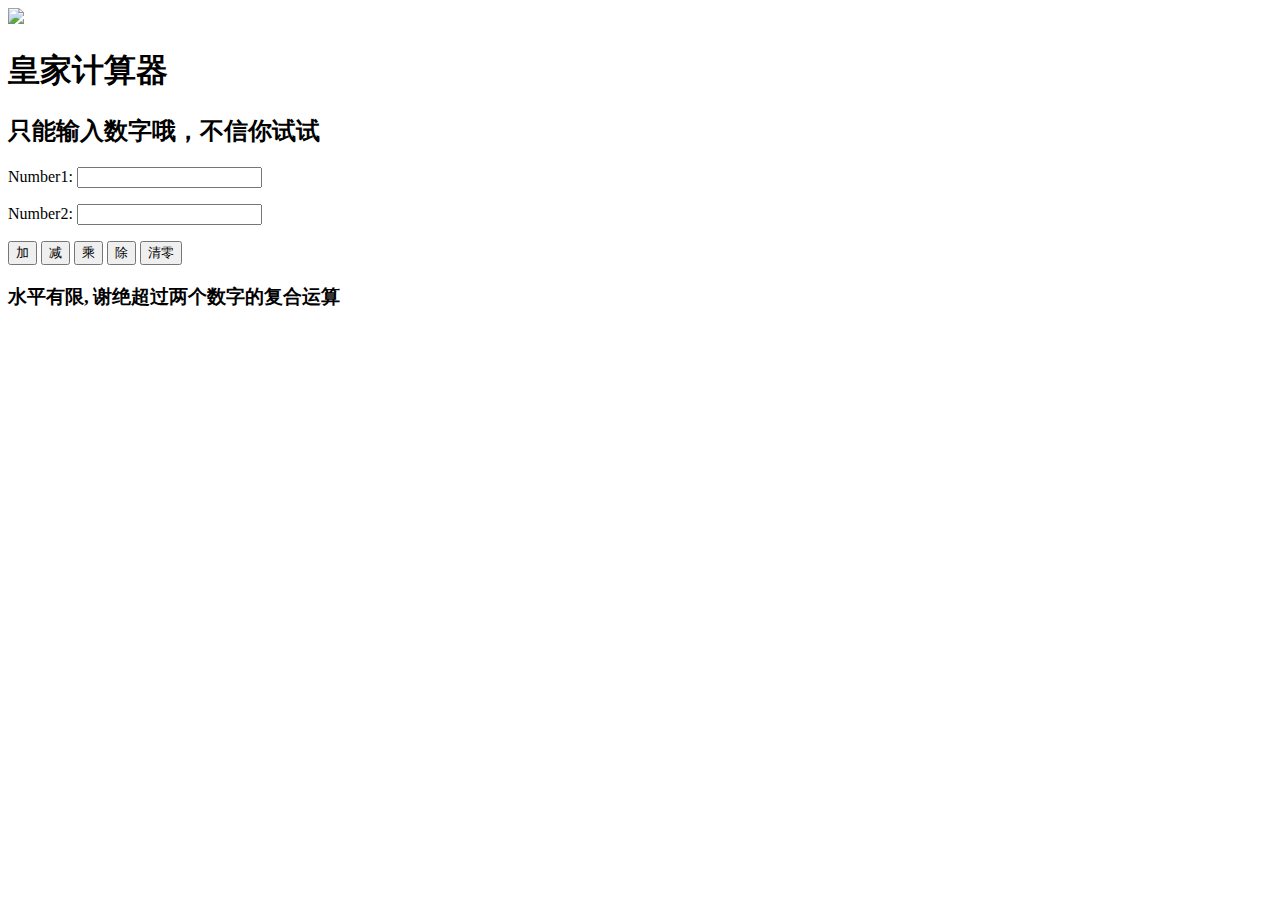
==== zzs'calculator.html @ 73c0ff30 "homework" ====
<!DOCTYPE html>
<html>
<head>
    <meta charset="utf-8">
    <link href="calculator's style.css" rel="stylesheet" type="text/css">
    <title>皇家计算器</title>
    <script src="confirm.js"></script>
</head>
<body>
<img src="calculator.png"></img>
<div class="calculator">
<div class="input">
    <h1>皇家计算器</h1>
    <h2>只能输入数字哦，不信你试试</h2>
        Number1:  <input id="num1" type="number"><p></p >
        Number2:  <input id="num2" type="number"><p></p >
    </div>
    <div class="button">
    <button onclick="MCK(1)" id="tst1">加</button>
    <button onclick="MCK(2)" id="tst1">减</button>
    <button onclick="MCK(3)" id="tst1">乘</button>
    <button onclick="MCK(4)" id="tst1">除</button>
    <button onclick="MCK(5)" id="tst2">清零</button>
    </div>
    <div id="result">
    </div>
    <div>
    <h3>水平有限, 谢绝超过两个数字的复合运算</h3>
</div>
</body>
</html>
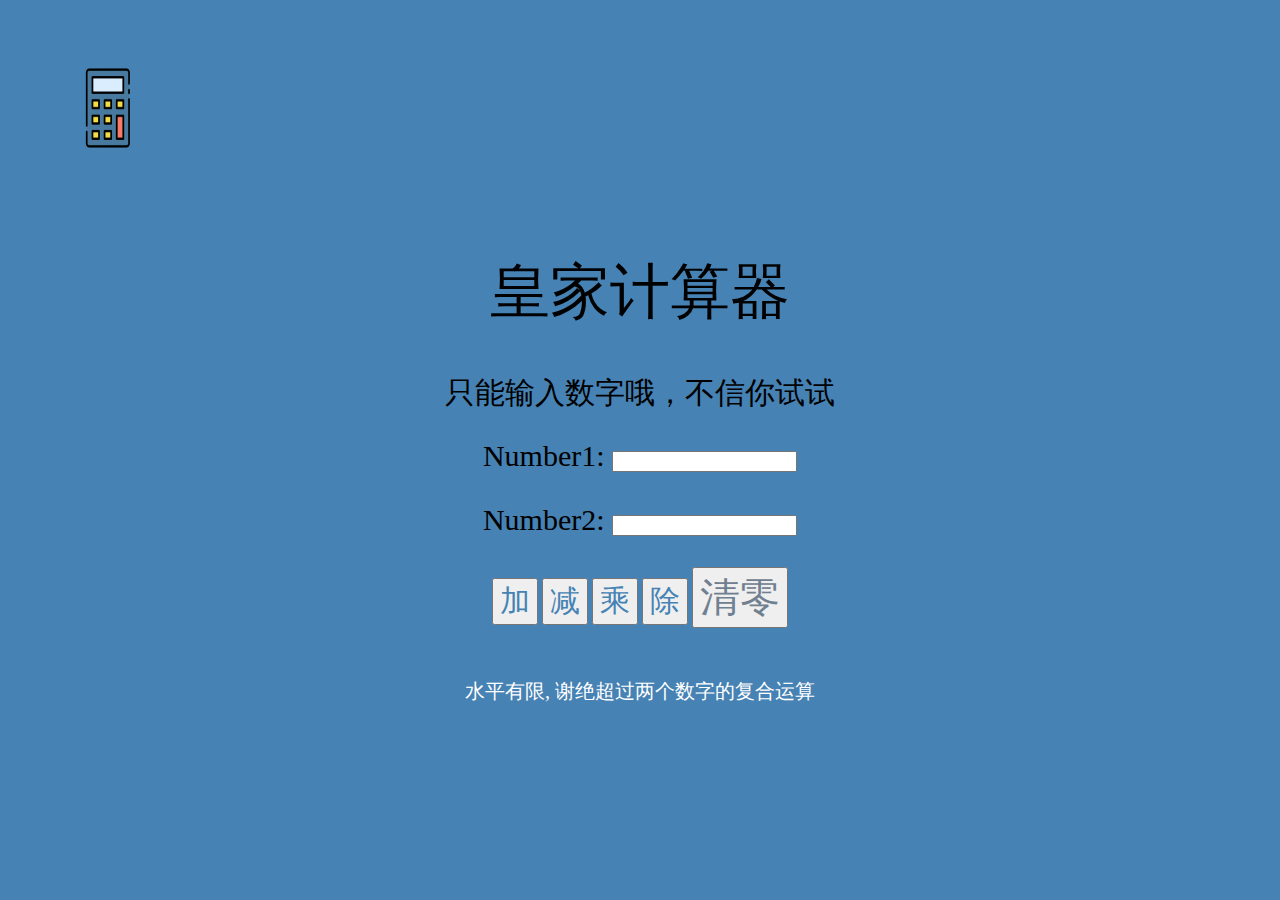
==== commit 144105dd: "Update zzs'calculator.html" ====
--- a/zzs'calculator.html
+++ b/zzs'calculator.html
@@ -2,9 +2,9 @@
 <html>
 <head>
     <meta charset="utf-8">
-    <link href="calculator's style.css" rel="stylesheet" type="text/css">
+    <link href="css/calculator's style.css" rel="stylesheet" type="text/css">
     <title>皇家计算器</title>
-    <script src="confirm.js"></script>
+    <script src="js/confirm.js"></script>
 </head>
 <body>
 <img src="calculator.png"></img>
